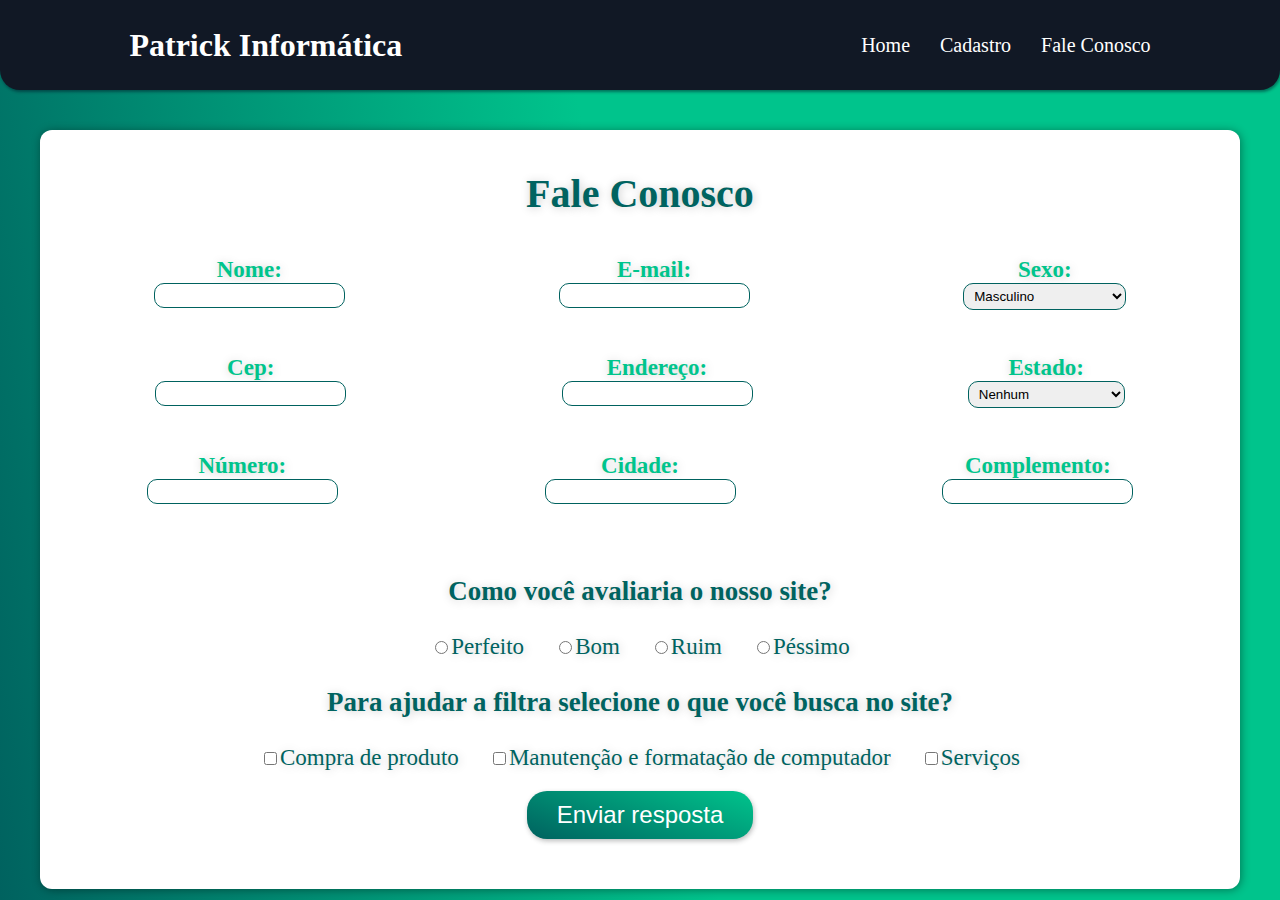
==== Atividade 01/cadastro.html @ 3cf686d7 "update" ====
<!DOCTYPE html>
<html lang="pt-br">
<head>
    <meta charset="UTF-8">
    <meta name="viewport" content="width=device-width, initial-scale=1.0">
    <meta name="author" content="Patrick Macêdo Felicio">
    <meta name = "description" content="Site da empresa Patrick Informática" />
    <meta name="keywords" content="Informática, peças de Informática, conserto" />
    <link rel="stylesheet" type="text/css" href="css/estilo.css">
    <title>Patrick Informática</title>
</head>
<body>
    <div class="conteudo-navegacao">
        <h1>Patrick Informática</h1>
        <div class="links">
            <a href="index.html">Home</a>
            <a href="cadastro.html">Cadastro</a>
            <a href="fale.html">Fale Conosco</a>
        </div>
    </div>
    <div class="bg-flutuante">
        <h1 class="titulo-form">Fale Conosco</h1>
        <form action="envio_mensagem.php" method="get">
            <div class="formulario">
                <div class="respostas">
                    <label for="nome">
                        <strong>Nome:</strong>
                    </label>
                    <input type="text" name="nome" class="input-resposta"> 
                </div>
                <div class="respostas">
                    <label for="email">
                        <strong>E-mail:</strong>
                    </label>
                    <input type="text" name="email" class="input-resposta"> 
                </div>
                <div class="respostas">
                    <label for="telefone">
                        <strong>Sexo:</strong>
                    </label>
                    <select name="sexo" class="input-resposta">
                            <option value="masculino">Masculino</option>
                            <option value="femenino">Feminino</option>
                            <option value="outro">Outro</option>
                            <option value="pnr">Prefiro não responder</option>
                    </select> 
                </div>
            </div>
            <div class="formulario">
                <div class="respostas">
                    <label for="Cep">
                        <strong>Cep:</strong>
                    </label>
                    <input type="text" name="nome" class="input-resposta"> 
                </div>
                <div class="respostas">
                    <label for="endereco">
                        <strong>Endereço:</strong>
                    </label>
                    <input type="text" name="nome" class="input-resposta"> 
                </div>
                <div class="respostas">
                    <label for="estado">
                        <strong>Estado:</strong>
                    </label>
                    <select name="estado" class="input-resposta">
                        <option value="AC" >Acre</option>
                        <option value="Al">Alagoas</option>
                        <option value="RO">Rondonia</option>
                        <option value="AP">Amapá</option>
                        <option value="AM">Amazonas</option>
                        <option value="BH">Bahia</option>
                        <option value="CE">Ceará</option>
                        <option value="ES">Espírito Santo</option>
                        <option value="GO">Goiás</option>
                        <option value="MA">Maranhão</option>
                        <option value="MT">Mato Grosso</option>
                        <option value="MS">Mato Grosso do Sul</option>
                        <option value="MG">Minas Gerais</option>
                        <option value="PA">Pará</option>
                        <option value="PR">Paraná</option>
                        <option value="PE">Pernambuco</option>
                        <option value="PI">Piauí</option>
                        <option value="RJ">Rio de Janeiro</option>
                        <option value="RN">Rio Grande do Norte</option>
                        <option value="RS">Rio Grande do Sul</option>
                        <option value="RO">Rondônia</option>
                        <option value="RR">Roraima</option>
                        <option value="SC">Santa Catarina</option>
                        <option value="SP">São Paulo</option>
                        <option value="SE">Sergipe</option>
                        <option value="TO">Tocantins</option>
                        <option value="DF">Distrito Federal</option>
                        <option value="NONE" selected>Nenhum</option>
                </select> 
                </div>
            </div>
            <div class="formulario">
                <div class="respostas">
                    <label for="numero">
                        <strong>Número:</strong>
                    </label>
                    <input type="text" name="nome" class="input-resposta"> 
                </div>
                <div class="respostas">
                    <label for="cidade">
                        <strong>Cidade:</strong>
                    </label>
                    <input type="text" name="email" class="input-resposta"> 
                </div>
                <div class="respostas">
                    <label for="complemento">
                        <strong>Complemento:</strong>
                    </label>
                    <input type="text" name="email" class="input-resposta"> 
                </div>
            </div>
            <div class="respostas">
                <h3>Como você avaliaria o nosso site?</h3>
                <div class="formatacao-novidades">
                    <div>
                        <input type="radio" name="selecao-novidades" class="" value="perfeito">Perfeito
                    </div>
                    <div>
                        <input type="radio" name="selecao-novidades" class="" value="bom">Bom
                    </div>
                    <div>
                        <input type="radio" name="selecao-novidades" class="" value="ruim">Ruim
                    </div>
                    <div>
                        <input type="radio" name="selecao-novidades" class="" value="pessimo">Péssimo
                    </div>
                </div>
            </div>
            <div class="respostas">
                <h3>Para ajudar a filtra selecione o que você busca no site?</h3>
                <div class="formatacao-novidades">
                    <div>
                        <input type="checkbox" name="selecao-novidades" class="" value="serviços">Compra de produto
                    </div>
                    <div>
                        <input type="checkbox" name="selecao-novidades" class="" value="perfeito">Manutenção e formatação de computador
                    </div>
                    <div>
                        <input type="checkbox" name="selecao-novidades" class="" value="perfeito">Serviços
                    </div>
                </div>
            </div>
            <div class="espacamento">
                <input type="submit" class="botao" name="enviar-resposta" value="Enviar resposta">
            </div>
        </form>
    </div>
</body>
---- Atividade 01/css/estilo.css ----
/*CSS ESTILO arquivo: estilo.css*/

*{
    padding: 0px;
}
body
{
    margin: 0;
    background-image: linear-gradient(-100deg,#00C48C, #00C48C, #00625F);
    color: rgb(255, 255, 255);
    background-attachment: fixed;
    text-align: center;
}
.conteudo-navegacao{
    display: flex;
    flex-direction: row;
    justify-content: space-around;
    background-color:  #111825;
    margin: 0;
    height: 90px;
    border-bottom-left-radius: 20px;
    border-bottom-right-radius: 20px;
    box-shadow: 1px 2px 3px #02152578;
    color: white;
    margin-bottom: 40px;
    align-items: center;
    gap: 200px;
}

.conteudo-inicio{
    margin: 200px;
}


.links{
    display: flex;
    gap: 30px;
    font-size: 20px;
}

.links > a{
    text-decoration: none;
    color: white;
}

.navegacao-site{   
    display: flex;
    background-color: white;
    width: auto;
    height: auto;
    margin: auto;
    padding-bottom: 150px;
    padding-top: 50px;
    justify-content: space-evenly;
    color: #00C48C;
    align-items: center;
}
.texto-direita{
    color: #01C38E; 
    text-align: left;
    margin: 0;
    text-shadow: 1px 1px 10px rgba(0, 0, 0, 0.205);
}
.texto-direita > h2{
    margin: 0;
    font-size: 150%;
    color: #01C38E;
}
.texto-esquerda{
    margin: 0;
    color: #01C38E; 
    text-align: center;
    text-shadow: 1px 1px 10px rgba(97, 97, 97, 0.329);
}
.texto-esquerda > h2{
    margin: 0;
    font-size: 200%;
    color: #006360;
    text-shadow: #111825;
}
.conteudo-bg{
    text-align: center;    
    background-color: white;
    width: 1300px;
    height: auto;
    margin: auto;
    border-top-left-radius: 12px;
    border-top-right-radius: 12px;
    border-bottom-right-radius: 12px;
    border-bottom-left-radius: 12px;
    box-shadow: 1px 1px 10px rgb(97, 97, 97);
    color: #00C48C;
}

.botao{
    text-decoration: none;
    background-image: linear-gradient(-160deg,#00C48C, #00625F);
    padding: 10px 30px;
    text-align: center;
    box-shadow: 1px 2px 5px #2b2c2c50;
    border-radius: 20px;
    font-size: 1.5em;
    border: none;
    color: white;
}
.botao > a{
    color: white;
    text-decoration: none;
}
.bg-imagem{
    background-color: white;
    display: flex;
    justify-content: space-around;
    color: #01C38E;
    padding-bottom: 40px;
    box-shadow: 1px 8px 10px #2b2c2c2d;
}
.quadrado-imagem{
    padding: 1%;
    width: 235px;
    height: 210px;
    background-color: #ffffff;
    box-shadow: 1px 3px 10px #2b2c2c57;
    text-shadow: 1px 3px 5px #00000028;
}
.quadrado-imagem > h2{
    font-size: 25px;
}
img{
width: 180px; 
}
.bg-tabelas{
    background-color: white;
    padding-top: 150px;
    padding-bottom: 150px;
}
.segunda-navegacao-site{
    background-color: white;
    width: auto;
    height: auto;
    margin: auto;
    padding-bottom: 40px;
    padding-top: 80px;
    color: #00C48C;
}
.segunda-navegacao-site > h1{
    margin-top: 100px;
}
table{
    border-collapse: collapse;
    width: 600px;
    margin: auto;
    margin-bottom: 70px;
}
th{     
    background-color: #00625F;
    color:#ffffff;
    padding: 3%;
    font-size: 23px;
}
td {
    font-size: 18px;
    border-bottom: 1px solid #111825;
    padding: 15px;
    color: #000000;
}
.navegacao-site-sem-bg{
    display: flex;
    width: auto;
    height: auto;
    margin: 0;
    padding-bottom: 150px;
    padding-top: 50px;
    justify-content: space-evenly;
    color: white;
    align-items: center;
}
.texto-direita-sem-bg{
    color: #ffffff; 
    text-align: left;
    text-shadow: 1px 1px 10px rgba(0, 0, 0, 0.205);
}
.texto-direita-sem-bg > h2{
    margin: 0;
    font-size: 20px;
}
.texto-esquerda-sem-bg{
    margin: 0;
    color: #ffffff; 
    text-align: left;
    text-shadow: 1px 1px 10px rgba(97, 97, 97, 0.329);
}
.texto-esquerda-sem-bg >h1{
    margin: 0;
    font-size: 30px;
    text-shadow: #111825;
}


.bg-flutuante{
    padding-top: 40px;
    width: 700px;
    border-radius: 12px;
    text-align: center;
    background-color: white;
    width: 1200px;
    height: auto;
    margin: auto;
    border-top-left-radius: 12px;
    border-top-right-radius: 12px;
    box-shadow: 1px 1px 10px rgba(0, 0, 0, 0.384);
    padding-bottom: 30px;
    color: #006360;
    text-shadow: 1px 1px 10px rgba(0, 0, 0, 0.205);
}
.formulario{
    margin: 40px auto 40px auto;
    display: flex;
    gap: 100px;
    justify-content: space-evenly;
    color: #00C48C;
}
.respostas{
    display: flex;
    flex-direction: column;
    align-items: center;
    font-size: 23px;
}
.input-resposta {
    border: none;
    padding: 4px 6px;
    border: 1px solid #00625F;
    border-radius: 10px;
    margin-bottom: 5px;
}
.titulo-form{
    font-size: 40px;
    color: #006360;
    width: 700px;
    margin: auto;
}
.selecao-novidades{
    margin: 0;
    display: flex; 
}
.formatacao-novidades{
    gap: 30px;
    display: flex;
    align-items: center;
    font-size: 23px;
}
.envie-mensagem{
    display: flex;
    flex-direction: column;
    align-items: flex-start;
    justify-content: space-around;
    width: 360px;
    margin: 30px auto;
    color: #00625F;
}
#mensagem{
    resize: none;
    width: 360px;
    border-color: #00625F;
    border-radius: 5px;
}
.espacamento{
    width: 300px;
    margin: 20px auto 20px auto;
    display: flex;
    gap: 40px;
    justify-content: space-around;
}
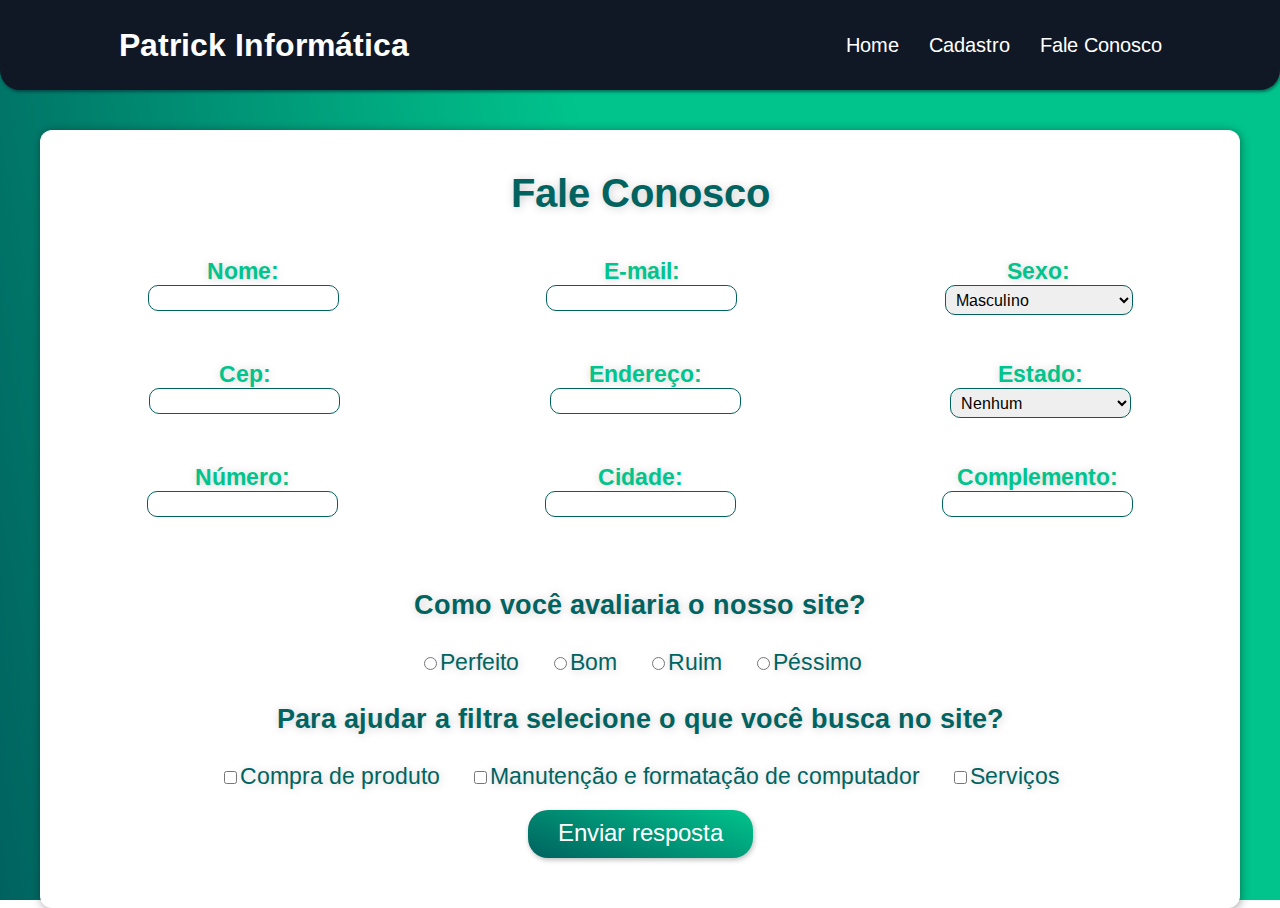
==== commit d33d1aa8: "udpate combo box" ====
--- a/Atividade 01/cadastro.html
+++ b/Atividade 01/cadastro.html
@@ -38,7 +38,7 @@
                     <label for="telefone">
                         <strong>Sexo:</strong>
                     </label>
-                    <select name="sexo" class="input-resposta">
+                    <select name="sexo" class="resposta-select">
                             <option value="masculino">Masculino</option>
                             <option value="femenino">Feminino</option>
                             <option value="outro">Outro</option>
@@ -63,7 +63,7 @@
                     <label for="estado">
                         <strong>Estado:</strong>
                     </label>
-                    <select name="estado" class="input-resposta">
+                    <select name="estado" class="resposta-select">
                         <option value="AC" >Acre</option>
                         <option value="Al">Alagoas</option>
                         <option value="RO">Rondonia</option>
--- a/Atividade 01/css/estilo.css
+++ b/Atividade 01/css/estilo.css
@@ -1,6 +1,7 @@
 /*CSS ESTILO arquivo: estilo.css*/
-
+@import url('https://fonts.googleapis.com/css2?family=Arimo:ital,wght@0,400;0,500;0,600;0,700;1,400;1,500;1,600;1,700&family=Noto+Sans:ital,wght@0,100;0,200;0,300;0,400;0,500;0,600;0,700;0,800;0,900;1,100;1,200;1,300;1,400;1,500;1,600;1,700;1,800;1,900&family=Open+Sans:ital,wght@0,300;0,400;0,500;0,600;0,700;0,800;1,300;1,400;1,500;1,600;1,700;1,800&display=swap');
 *{
+    font-family: 'Arimo', sans-serif;
     padding: 0px;
 }
 body
@@ -226,6 +227,17 @@
     align-items: center;
     font-size: 23px;
 }
+.resposta-select{
+    display: flex;
+    flex-direction: column;
+    align-items: center;
+    font-size: 16px;
+    border: none;
+    padding: 4px 6px;
+    border: 1px solid #00625F;
+    border-radius: 10px;
+    margin-bottom: 5px;
+}
 .input-resposta {
     border: none;
     padding: 4px 6px;
@@ -270,4 +282,17 @@
     display: flex;
     gap: 40px;
     justify-content: space-around;
+}
+.img-balao{
+    width: 300px;
+}
+.nossa-equipe{
+    display: flex;
+    justify-content: space-evenly;
+    gap: 12px;
+    margin: auto;
+    color: white;
+    align-items: center;
+    padding-bottom: 30px;
+    width: 1200px;
 }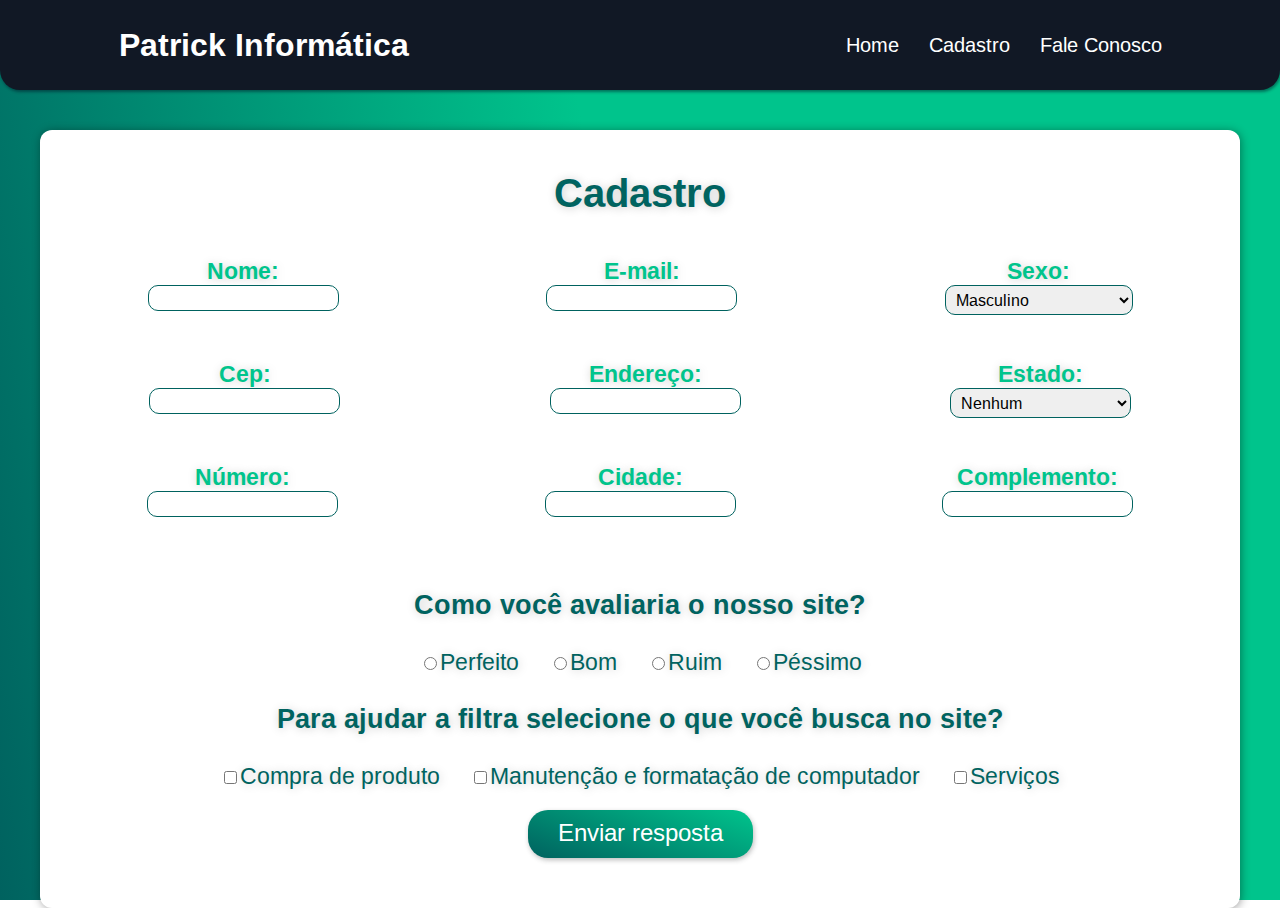
==== commit cd5d94e9: "update" ====
--- a/Atividade 01/cadastro.html
+++ b/Atividade 01/cadastro.html
@@ -19,7 +19,7 @@
         </div>
     </div>
     <div class="bg-flutuante">
-        <h1 class="titulo-form">Fale Conosco</h1>
+        <h1 class="titulo-form">Cadastro</h1>
         <form action="envio_mensagem.php" method="get">
             <div class="formulario">
                 <div class="respostas">
--- a/Atividade 01/css/estilo.css
+++ b/Atividade 01/css/estilo.css
@@ -29,7 +29,7 @@
 }
 
 .conteudo-inicio{
-    margin: 200px;
+    margin: 230px;
 }
 
 
@@ -42,6 +42,9 @@
 .links > a{
     text-decoration: none;
     color: white;
+}
+.links > a:hover {
+    color: #01C38E;
 }
 
 .navegacao-site{   
@@ -108,6 +111,9 @@
     color: white;
     text-decoration: none;
 }
+.botao:hover >a{
+    color: #a7ffe8;
+}
 .bg-imagem{
     background-color: white;
     display: flex;
@@ -125,7 +131,7 @@
     text-shadow: 1px 3px 5px #00000028;
 }
 .quadrado-imagem > h2{
-    font-size: 25px;
+    font-size: 22px;
 }
 img{
 width: 180px; 
